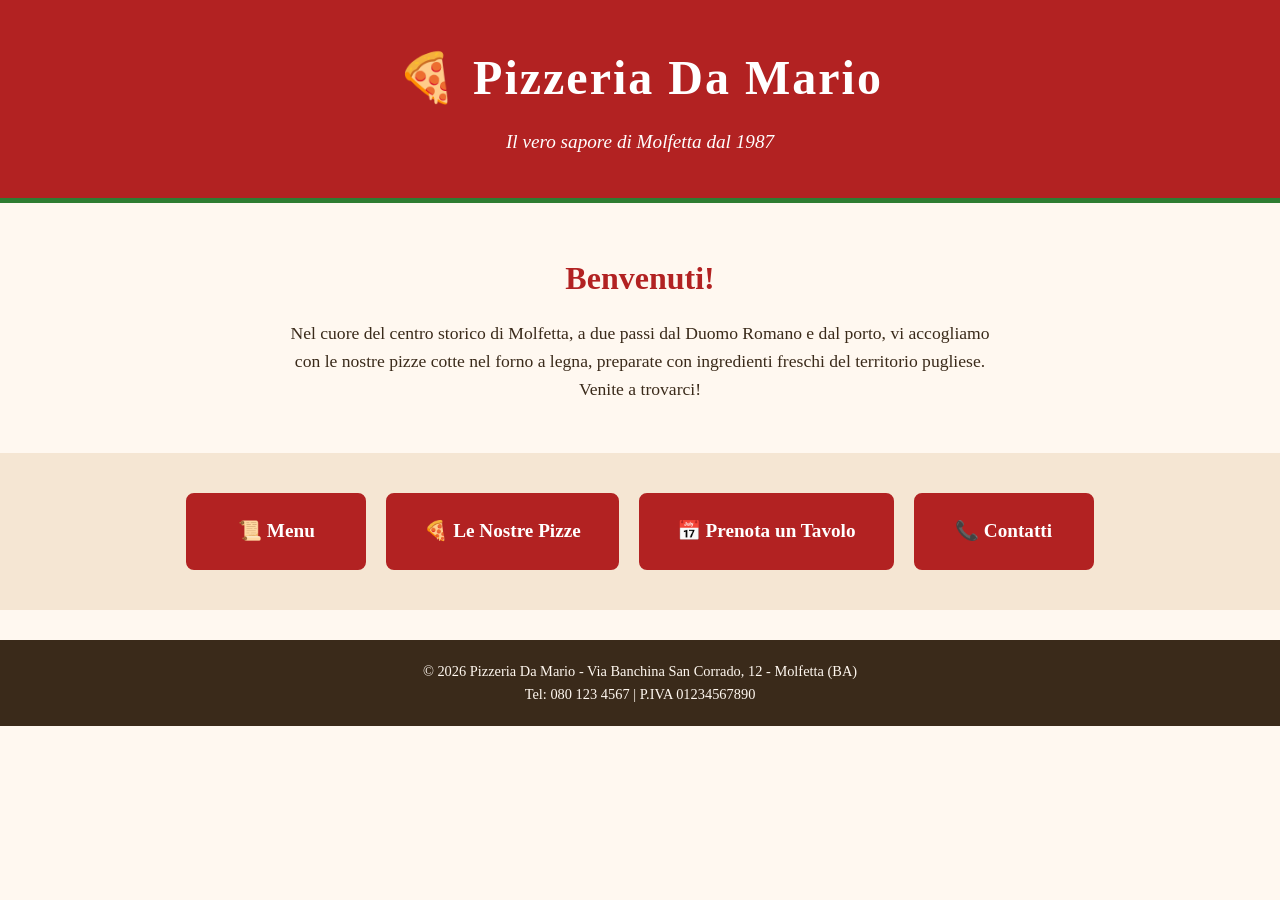
==== index.html @ b8696e4a "Home page" ====
<!DOCTYPE html>
<html lang="it">
<head>
    <meta charset="UTF-8">
    <meta name="viewport" content="width=device-width, initial-scale=1.0">
    <title>Pizzeria Da Mario - Molfetta</title>
    <link rel="stylesheet" href="styles.css">
</head>
<body>

    <header>
        <h1>🍕 Pizzeria Da Mario</h1>
        <p>Il vero sapore di Molfetta dal 1987</p>
    </header>

    <section class="hero">
        <h2>Benvenuti!</h2>
        <p>
            Nel cuore del centro storico di Molfetta, a due passi dal Duomo Romano e dal porto,
            vi accogliamo con le nostre pizze cotte nel forno a legna, preparate con ingredienti
            freschi del territorio pugliese. Venite a trovarci!
        </p>
    </section>

    <nav class="nav-buttons">
        <a href="menu.html">📜 Menu</a>
        <a href="pizze.html">🍕 Le Nostre Pizze</a>
        <a href="prenotazione.html">📅 Prenota un Tavolo</a>
        <a href="contatti.html">📞 Contatti</a>
    </nav>

    <footer>
        <p>© 2026 Pizzeria Da Mario - Via Banchina San Corrado, 12 - Molfetta (BA)</p>
        <p>Tel: 080 123 4567 | P.IVA 01234567890</p>
    </footer>

</body>
</html>
---- styles.css ----
* {
    margin: 0;
    padding: 0;
    box-sizing: border-box;
    font-family: 'Georgia', serif;
}

body {
    background-color: #fff8f0;
    color: #3a2a1a;
    line-height: 1.6;
}

header {
    background-color: #b22222;
    color: white;
    text-align: center;
    padding: 40px 20px;
    border-bottom: 5px solid #2e7d32;
}

header h1 {
    font-size: 3em;
    letter-spacing: 2px;
}

header p {
    font-style: italic;
    margin-top: 10px;
    font-size: 1.2em;
}

.hero {
    text-align: center;
    padding: 50px 20px;
    background-color: #fff8f0;
}

.hero h2 {
    font-size: 2em;
    color: #b22222;
    margin-bottom: 15px;
}

.hero p {
    font-size: 1.1em;
    max-width: 700px;
    margin: 0 auto;
}

.nav-buttons {
    display: flex;
    flex-wrap: wrap;
    justify-content: center;
    gap: 20px;
    padding: 40px 20px;
    background-color: #f5e6d3;
}

.nav-buttons a {
    text-decoration: none;
    background-color: #b22222;
    color: white;
    padding: 20px 35px;
    border-radius: 8px;
    font-size: 1.2em;
    font-weight: bold;
    transition: all 0.3s ease;
    min-width: 180px;
    text-align: center;
    border: 3px solid #b22222;
}

.nav-buttons a:hover {
    background-color: white;
    color: #b22222;
    transform: translateY(-3px);
}

footer {
    background-color: #3a2a1a;
    color: #fff8f0;
    text-align: center;
    padding: 20px;
    margin-top: 30px;
}

footer p {
    font-size: 0.9em;
}

@media (max-width: 600px) {
    header h1 { font-size: 2em; }
    .hero h2 { font-size: 1.5em; }
    .nav-buttons a {
        width: 100%;
        max-width: 300px;
    }
}
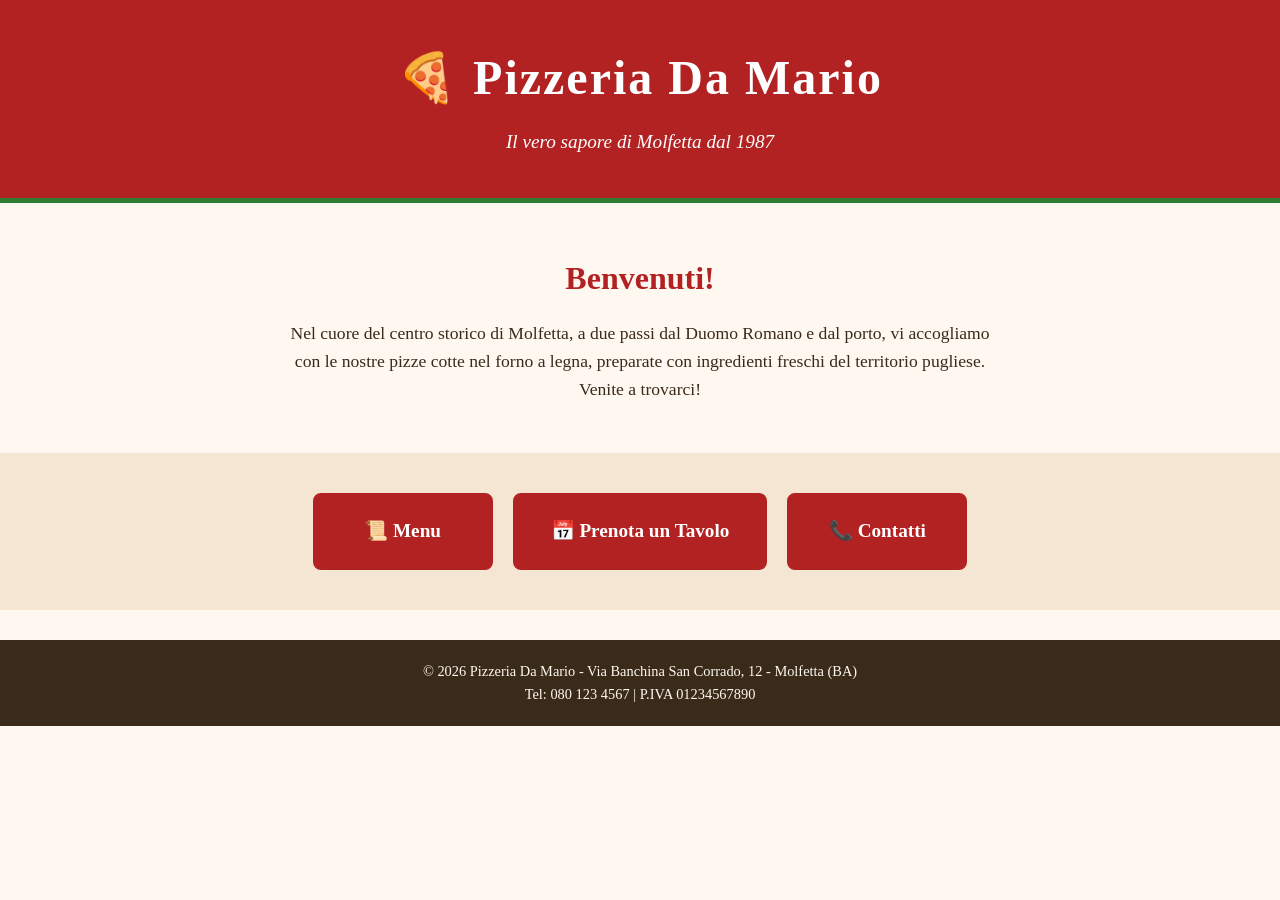
==== commit 6e1a6fdc: "Update index.html" ====
--- a/index.html
+++ b/index.html
@@ -24,7 +24,6 @@
 
     <nav class="nav-buttons">
         <a href="menu.html">📜 Menu</a>
-        <a href="pizze.html">🍕 Le Nostre Pizze</a>
         <a href="prenotazione.html">📅 Prenota un Tavolo</a>
         <a href="contatti.html">📞 Contatti</a>
     </nav>
@@ -35,4 +34,4 @@
     </footer>
 
 </body>
-</html>+</html>
